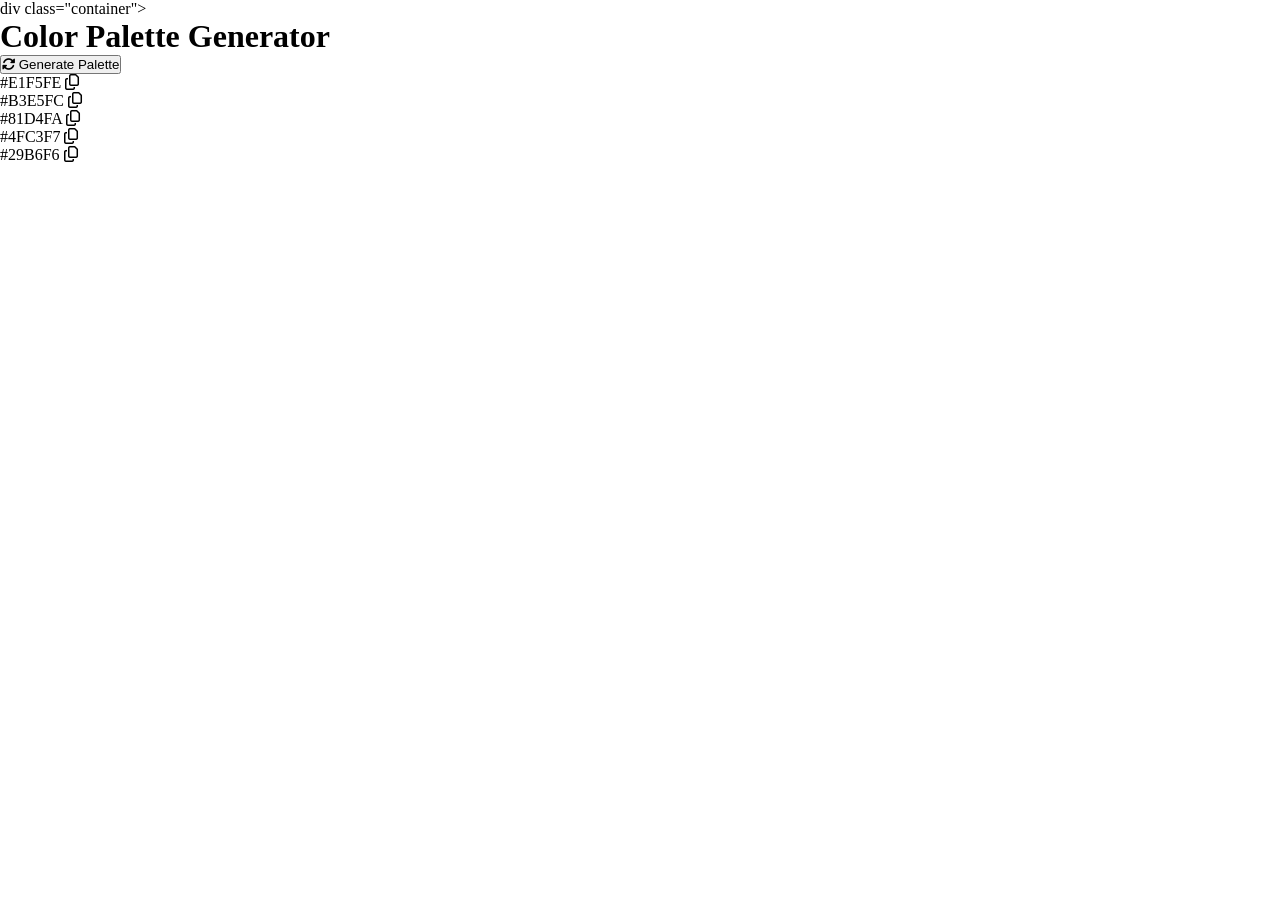
==== colorGenerator/index.html @ 58ff0160 "add color-palette-generator" ====
<!doctype html>
<html lang="en">
  <head>
    <meta charset="UTF-8" />
    <meta name="viewport" content="width=device-width, initial-scale=1.0" />
    <title>color palatte generator</title>
    <link
      rel="stylesheet"
      href="https://cdnjs.cloudflare.com/ajax/libs/font-awesome/6.7.2/css/all.min.css"
      integrity="sha512-Evv84Mr4kqVGRNSgIGL/F/aIDqQb7xQ2vcrdIwxfjThSH8CSR7PBEakCr51Ck+w+/U6swU2Im1vVX0SVk9ABhg=="
      crossorigin="anonymous"
      referrerpolicy="no-referrer"
    />
    <link rel="stylesheet" href="style.css" />
  </head>
  <body>
    div class="container">
      <h1>Color Palette Generator</h1>

      <button id="generate-btn">
        <i class="fas fa-sync-alt"></i>
        Generate Palette
      </button>

      <div class="palette-container">
        <!-- COLOR BOX 1 -->
        <div class="color-box">
          <div class="color" style="background-color: #e1f5fe"></div>
          <div class="color-info">
            <span class="hex-value">#E1F5FE</span>
            <i class="far fa-copy copy-btn" title="Copy to clipboard"></i>
          </div>
        </div>
        <!-- COLOR BOX 2 -->
        <div class="color-box">
          <div class="color" style="background-color: #b3e5fc"></div>
          <div class="color-info">
            <span class="hex-value">#B3E5FC</span>
            <i class="far fa-copy copy-btn" title="Copy to clipboard"></i>
          </div>
        </div>
        <!-- COLOR BOX 3 -->
        <div class="color-box">
          <div class="color" style="background-color: #81d4fa"></div>
          <div class="color-info">
            <span class="hex-value">#81D4FA</span>
            <i class="far fa-copy copy-btn" title="Copy to clipboard"></i>
          </div>
        </div>
        <!-- COLOR BOX 4 -->
        <div class="color-box">
          <div class="color" style="background-color: #4fc3f7"></div>
          <div class="color-info">
            <span class="hex-value">#4FC3F7</span>
            <i class="far fa-copy copy-btn" title="Copy to clipboard"></i>
          </div>
        </div>
        <!-- COLOR BOX 5 -->
        <div class="color-box">
          <div class="color" style="background-color: #29b6f6"></div>
          <div class="color-info">
            <span class="hex-value">#29B6F6</span>
            <i class="far fa-copy copy-btn" title="Copy to clipboard"></i>
          </div>
        </div>
      </div>
    </div>
        
    <script src="script.js"></script>
  </body>
</html>
---- colorGenerator/style.css ----
/* Basic reset  */
* {
  margin: 0;
  padding: 0;
  box-sizing: border-box;
}
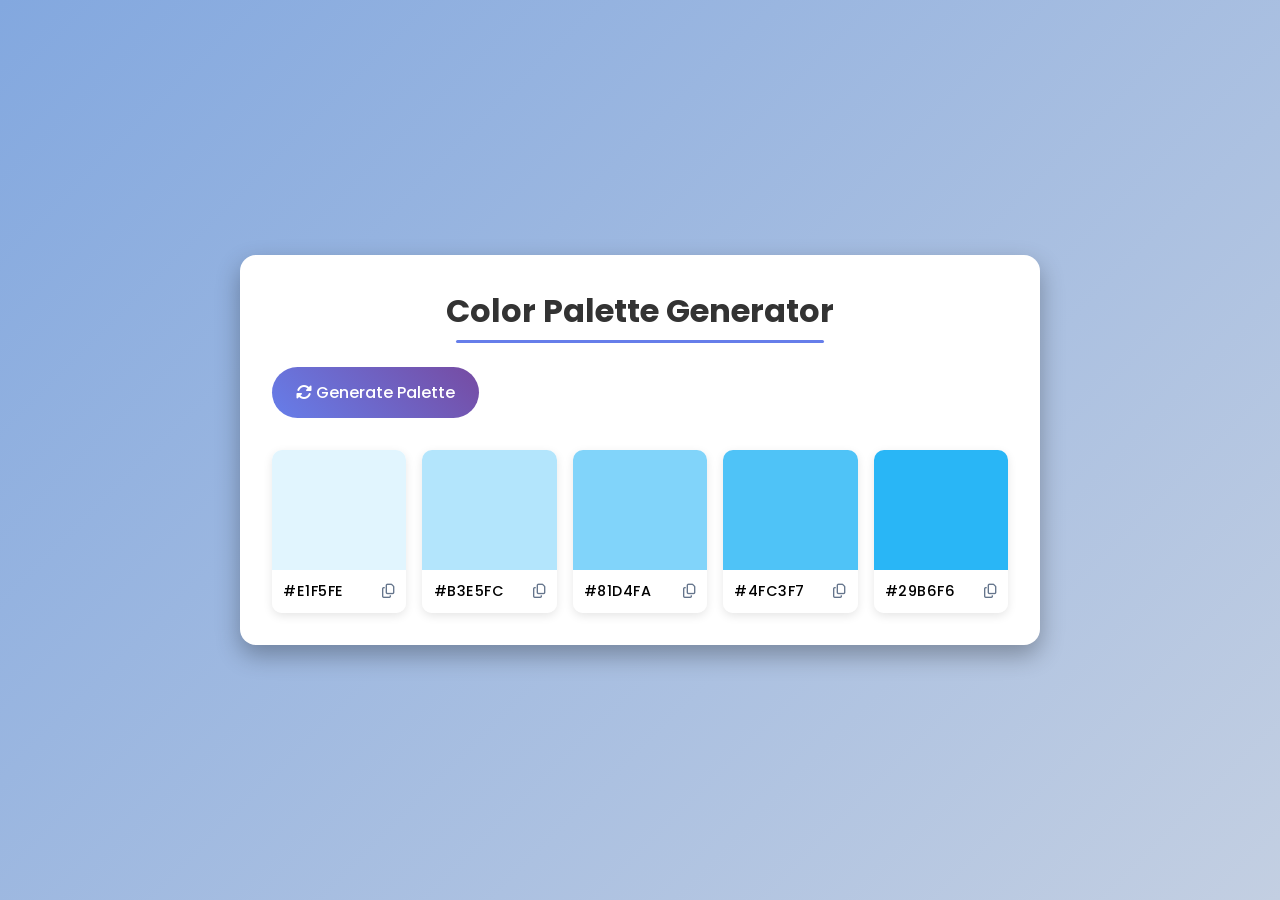
==== commit 66808e95: "styling done for color palette generator" ====
--- a/colorGenerator/index.html
+++ b/colorGenerator/index.html
@@ -14,7 +14,7 @@
     <link rel="stylesheet" href="style.css" />
   </head>
   <body>
-    div class="container">
+    <div class="container">
       <h1>Color Palette Generator</h1>
 
       <button id="generate-btn">
@@ -65,7 +65,7 @@
         </div>
       </div>
     </div>
-        
+
     <script src="script.js"></script>
   </body>
 </html>
--- a/colorGenerator/style.css
+++ b/colorGenerator/style.css
@@ -1,6 +1,120 @@
-/* Basic reset  */
+/* Basic Reset */
+@import url(https://fonts.googleapis.com/css?family=Poppins:100,100italic,200,200italic,300,300italic,regular,italic,500,500italic,600,600italic,700,700italic,800,800italic,900,900italic);
+
 * {
   margin: 0;
   padding: 0;
   box-sizing: border-box;
+  font-family: "Poppins", sans-serif;
 }
+
+body {
+  background: linear-gradient(135deg, #83a8df, #c3cfe2);
+  min-height: 100vh;
+  display: flex;
+  align-items: center;
+  justify-content: center;
+  padding: 20px;
+}
+
+.container {
+  background-color: #fff;
+  border-radius: 1rem;
+  padding: 2rem;
+  width: 100%;
+  max-width: 800px;
+  box-shadow: 0 10px 25px rgba(0, 0, 0, 0.3);
+}
+
+h1 {
+  text-align: center;
+  margin-bottom: 1.5rem;
+  color: #333;
+  position: relative;
+  padding-bottom: 0.5rem;
+}
+
+h1::after {
+  content: "";
+  position: absolute;
+  bottom: 0;
+  left: 50%;
+  transform: translateX(-50%);
+  width: 50%;
+  height: 3px;
+  background-color: #667eea;
+  border-radius: 2px;
+}
+
+#generate-btn {
+  background: linear-gradient(45deg, #667eea, #764ba2);
+  color: white;
+  border: none;
+  padding: 0.8rem 1.5rem;
+  border-radius: 50px;
+  cursor: pointer;
+  font-weight: 500;
+  margin-bottom: 2rem;
+  font-size: 1rem;
+}
+
+#generate-btn:hover {
+  transform: translateY(-2px);
+  box-shadow: 0 6px 10px rgba(102, 126, 234, 0.3);
+}
+
+#generate-btn:active {
+  transform: translateY(0);
+}
+
+.palette-container {
+  display: grid;
+  gap: 1rem;
+  grid-template-columns: repeat(auto-fit, minmax(130px, 1fr));
+}
+
+.color-box {
+  border-radius: 10px;
+  overflow: hidden;
+  box-shadow: 0 3px 10px rgba(0, 0, 0, 0.1);
+  transition: transform 0.2s;
+}
+
+.color-box:hover {
+  transform: translateY(-5px);
+}
+
+.color {
+  height: 120px;
+  cursor: pointer;
+}
+
+.color-info {
+  background-color: #fff;
+  padding: 0.7rem;
+  display: flex;
+  align-items: center;
+  justify-content: space-between;
+  font-size: 0.9rem;
+}
+
+.hex-value {
+  font-weight: 500;
+  letter-spacing: 0.5px;
+}
+
+.copy-btn {
+  cursor: pointer;
+  color: #64748b;
+  transition: color 0.2s;
+}
+
+.copy-btn:hover {
+  color: #667eea;
+}
+
+@media (max-width: 768px) {
+  .palette-container {
+    grid-template-columns: repeat(auto-fit, minmax(100px, 1fr));
+  }
+}
